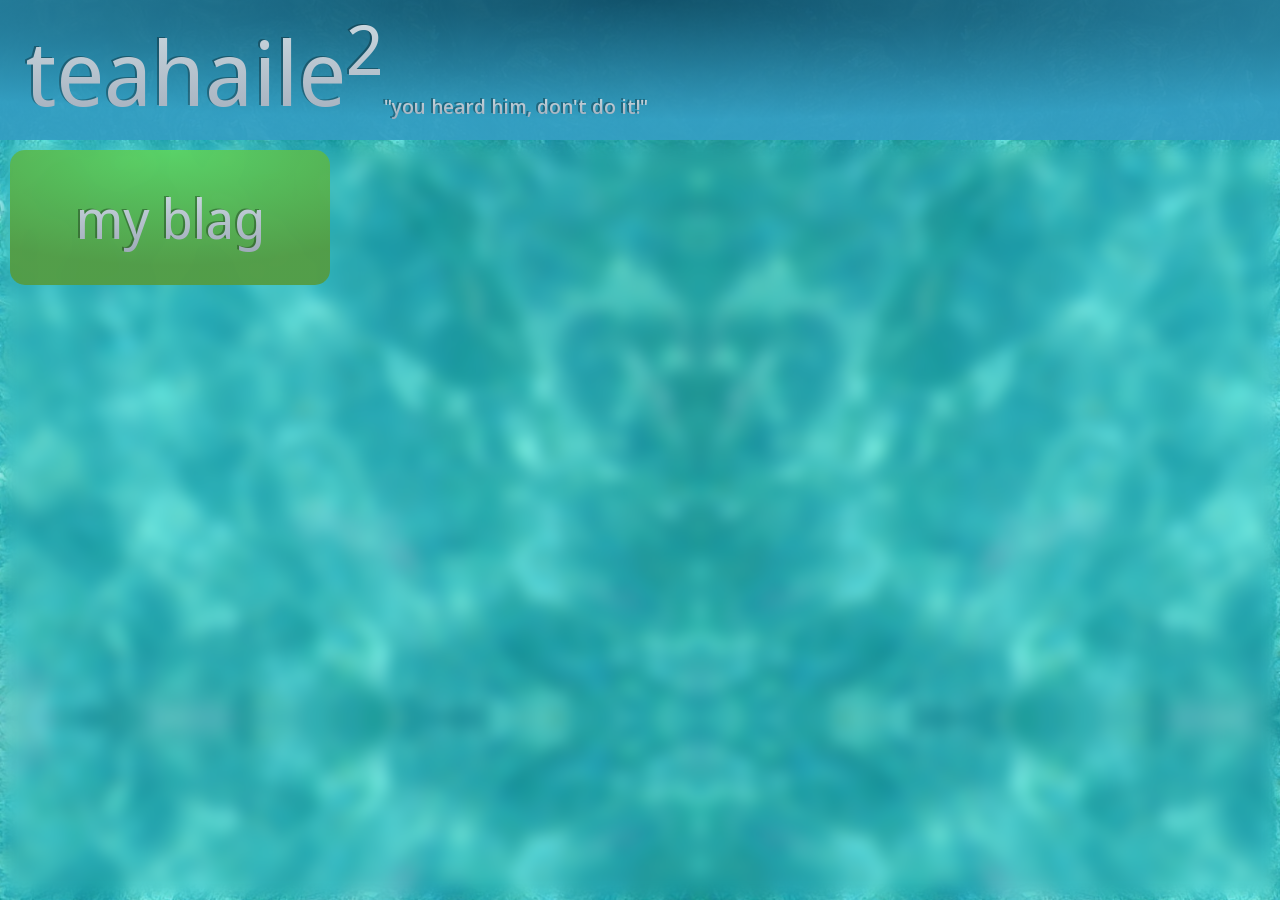
==== index.html @ 6e1219a1 "updated stringer and added some more stingers" ====
<!DOCTYPE html>
<html>
<head>
	<title>Teahaile 2</title>
	<meta name="author" content="Electron77"/>
	<meta name="description" content="fucked up time machine"/>
	<meta charset="utf-8">
	<meta name="viewport" content="width=device-width, initial-scale=1">
	<meta name="keywords" content=""/>
	<link rel="stylesheet" href="t_os.css"/>
	<link rel="stylesheet" href="https://fonts.googleapis.com/css2?family=Bitter"/>
	<script src="https://ajax.googleapis.com/ajax/libs/jquery/3.7.1/jquery.min.js"></script>
	<script src="t_os.js" type="text/javascript"></script>
</head>
<body>
	<div class="header use-custom-cursor glossy">
		<a href="" class="inset">Teahaile<sup>2</sup></a><p class="stinger inset"></p>
	</div>
	<div id="teaos" class="use-custom-cursor">
		<div class="content">
			<div id="blog" class="text"></div>
			<button class="use-custom-cursor glossy"><p class="inset">My Blag</p></button>
		</div>
	</div>
	<!-- This script is for the Sublime Text LiveReload plugin, which automatically refreshes the local webserver when I update any of the files (it should be disabled before pushing) -->
	<script>document.write('<script src="http://' + (location.host || '0.0.0.0').split(':')[0] + ':35729/livereload.js?snipver=1"></' + 'script>')</script>
</body>
</html>
---- t_os.css ----
@import url(t_os_fonts.css);
@import url(t_os_glossy.css);

:root
{
	--teaos-inset-link-color: linear-gradient(0deg, #aa78ed 0%, #9f5eb5 100%);
	--teaos-inset-text-outline: drop-shadow(-1.5px -1px 0.7px #0000004d);
	--teaos-inset-text-color-default: linear-gradient(0deg, #9da8b7 0%, #d1dfe5 100%);
	--teaos-inset-text-color-green: linear-gradient(0deg, #6ac64b 0%, #318e35 100%);
	--teaos-inset-text-color-light-blue: linear-gradient(0deg, #97cded 0%, #3c65a1 100%);
	--teaos-background: url('img/water.jpg') 700px -180px/2400px auto repeat;
	--teaos-gradient-blue: radial-gradient(100% 90% at center top, #115069f2 0%, #349ec2f2 95%);;
	--teaos-gradient-green: radial-gradient(100% 90% at center top, #5bd363f2 0%, #549c43f2 95%);;
	--teaos-gradient-green-hover: radial-gradient(100% 90% at center top, #5fdc67f2 0%, #58a745f2 95%);;
	--teaos-gradient-green-active: radial-gradient(100% 90% at center top, #49b851f2 0%, #40a247f2 95%);;
}

body
{
	display: flex;
	flex-direction: column;
	height: 100vh; margin: 0;
	background: var(--teaos-background);
}

.use-custom-cursor,
.use-custom-cursor *
{ cursor: url('img/airplane_cursor_low-res.png') 1 1, auto; }

.use-custom-cursor a,
.use-custom-cursor a *,
.use-custom-cursor button,
.use-custom-cursor button *
{ cursor: url('img/airplane_cursor_low-res_select.png') 3 22, auto; }

.inset
{
	text-transform: lowercase;
	filter: var(--teaos-inset-text-outline);
	background: var(--teaos-inset-text-color-default);
	background-clip: text;
	-webkit-text-fill-color: transparent;
}

a.inset
{
	text-transform: lowercase;
	background: var(--teaos-inset-link-color);
	filter: var(--teaos-inset-text-outline);
	background-clip: text;
	-webkit-text-fill-color: transparent;

	&:hover
	{
		text-transform: lowercase;
		background: var(--teaos-inset-link-color);
		filter: var(--teaos-inset-text-outline) brightness(110%);
		background-clip: text;
		-webkit-text-fill-color: transparent;
	}

	&:active
	{
		text-transform: lowercase;
		background: var(--teaos-inset-link-color);
		filter: var(--teaos-inset-text-outline);
		background-clip: text;
		-webkit-text-fill-color: transparent;
	}
}


.header
{
	display: inline-flex;
	padding-left: 2vw;
	background: var(--teaos-gradient-blue);
	height: 140px;

	& a, & a:hover, & a:active
	{
		background: var(--teaos-inset-text-color-default);
		background-clip: text;
		text-decoration: none;
		font-family: 'Noto Sans Display';
		font-size: 90px;
		& sup
		{
			font-size: 70px;
		}
	}
	& .stinger
	{
		font-family: 'Noto Sans Display';
		font-weight: 500;
		font-size: 20px;
		align-self: end;
	}
}

#teaos
{
	display: flex;
	flex: 1;
	flex-wrap: wrap;
	backdrop-filter: blur(8px);
	& .content
	{
		margin: 10px;
	}

	& button
	{
		display: flex;
		justify-content: center;
		width: 25vw;
		max-width: 320px;
		height: 15vh;
		background: var(--teaos-gradient-green);
		border: none;
		border-radius: 15px;
		font-family: 'Noto Sans Display';

		&:hover
		{ filter: brightness(110%); }

		&:active
		{ filter: brightness(90%); }

		p
		{
			font-size: 6vmin;
			align-self: center;
		}
	}
}
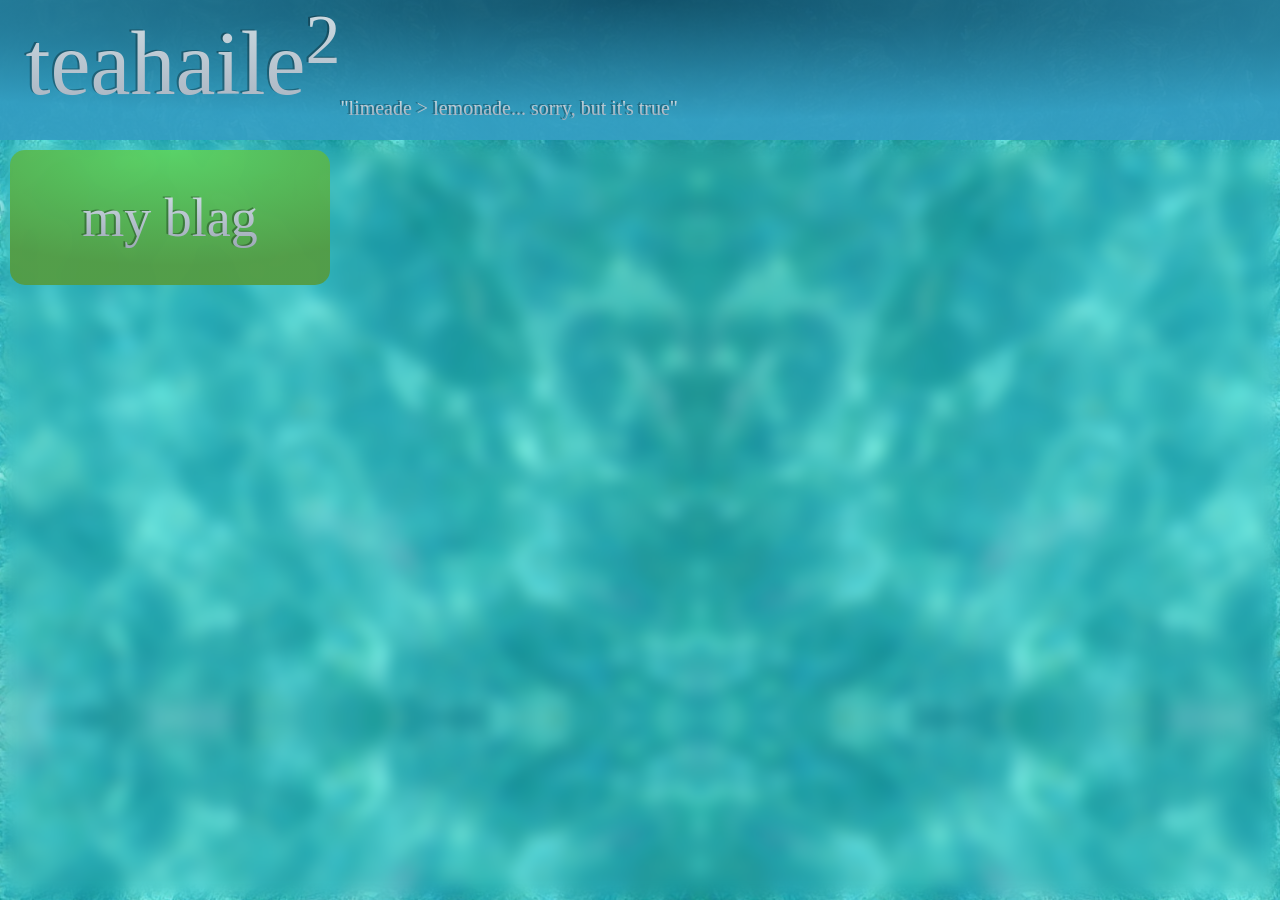
==== commit 1e28ab87: "matched directory structure to trunk" ====
--- a/index.html
+++ b/index.html
@@ -7,10 +7,10 @@
 	<meta charset="utf-8">
 	<meta name="viewport" content="width=device-width, initial-scale=1">
 	<meta name="keywords" content=""/>
-	<link rel="stylesheet" href="t_os.css"/>
+	<link rel="stylesheet" href="css/t_os.css"/>
 	<link rel="stylesheet" href="https://fonts.googleapis.com/css2?family=Bitter"/>
 	<script src="https://ajax.googleapis.com/ajax/libs/jquery/3.7.1/jquery.min.js"></script>
-	<script src="t_os.js" type="text/javascript"></script>
+	<script src="js/t_os.js" type="text/javascript"></script>
 </head>
 <body>
 	<div class="header use-custom-cursor glossy">
--- a/css/t_os.css
+++ b/css/t_os.css
@@ -0,0 +1,136 @@
+@import url(t_os_fonts.css);
+@import url(t_os_glossy.css);
+
+:root
+{
+	--teaos-inset-link-color: linear-gradient(0deg, #aa78ed 0%, #9f5eb5 100%);
+	--teaos-inset-text-outline: drop-shadow(-1.5px -1px 0.7px #0000004d);
+	--teaos-inset-text-color-default: linear-gradient(0deg, #9da8b7 0%, #d1dfe5 100%);
+	--teaos-inset-text-color-green: linear-gradient(0deg, #6ac64b 0%, #318e35 100%);
+	--teaos-inset-text-color-light-blue: linear-gradient(0deg, #97cded 0%, #3c65a1 100%);
+	--teaos-background: url('/img/water.jpg') 700px -180px/2400px auto repeat;
+	--teaos-gradient-blue: radial-gradient(100% 90% at center top, #115069f2 0%, #349ec2f2 95%);;
+	--teaos-gradient-green: radial-gradient(100% 90% at center top, #5bd363f2 0%, #549c43f2 95%);;
+	--teaos-gradient-green-hover: radial-gradient(100% 90% at center top, #5fdc67f2 0%, #58a745f2 95%);;
+	--teaos-gradient-green-active: radial-gradient(100% 90% at center top, #49b851f2 0%, #40a247f2 95%);;
+}
+
+body
+{
+	display: flex;
+	flex-direction: column;
+	height: 100vh; margin: 0;
+	background: var(--teaos-background);
+}
+
+.use-custom-cursor,
+.use-custom-cursor *
+{ cursor: url('/img/airplane_cursor_low-res.png') 1 1, auto; }
+
+.use-custom-cursor a,
+.use-custom-cursor a *,
+.use-custom-cursor button,
+.use-custom-cursor button *
+{ cursor: url('/img/airplane_cursor_low-res_select.png') 3 22, auto; }
+
+.inset
+{
+	text-transform: lowercase;
+	filter: var(--teaos-inset-text-outline);
+	background: var(--teaos-inset-text-color-default);
+	background-clip: text;
+	-webkit-text-fill-color: transparent;
+}
+
+a.inset
+{
+	text-transform: lowercase;
+	background: var(--teaos-inset-link-color);
+	filter: var(--teaos-inset-text-outline);
+	background-clip: text;
+	-webkit-text-fill-color: transparent;
+
+	&:hover
+	{
+		text-transform: lowercase;
+		background: var(--teaos-inset-link-color);
+		filter: var(--teaos-inset-text-outline) brightness(110%);
+		background-clip: text;
+		-webkit-text-fill-color: transparent;
+	}
+
+	&:active
+	{
+		text-transform: lowercase;
+		background: var(--teaos-inset-link-color);
+		filter: var(--teaos-inset-text-outline);
+		background-clip: text;
+		-webkit-text-fill-color: transparent;
+	}
+}
+
+
+.header
+{
+	display: inline-flex;
+	padding-left: 2vw;
+	background: var(--teaos-gradient-blue);
+	height: 140px;
+
+	& a, & a:hover, & a:active
+	{
+		background: var(--teaos-inset-text-color-default);
+		background-clip: text;
+		text-decoration: none;
+		font-family: 'Noto Sans Display';
+		font-size: 90px;
+		& sup
+		{
+			font-size: 70px;
+		}
+	}
+	& .stinger
+	{
+		font-family: 'Noto Sans Display';
+		font-weight: 500;
+		font-size: 20px;
+		align-self: end;
+	}
+}
+
+#teaos
+{
+	display: flex;
+	flex: 1;
+	flex-wrap: wrap;
+	backdrop-filter: blur(8px);
+	& .content
+	{
+		margin: 10px;
+	}
+
+	& button
+	{
+		display: flex;
+		justify-content: center;
+		width: 25vw;
+		max-width: 320px;
+		height: 15vh;
+		background: var(--teaos-gradient-green);
+		border: none;
+		border-radius: 15px;
+		font-family: 'Noto Sans Display';
+
+		&:hover
+		{ filter: brightness(110%); }
+
+		&:active
+		{ filter: brightness(90%); }
+
+		p
+		{
+			font-size: 6vmin;
+			align-self: center;
+		}
+	}
+}
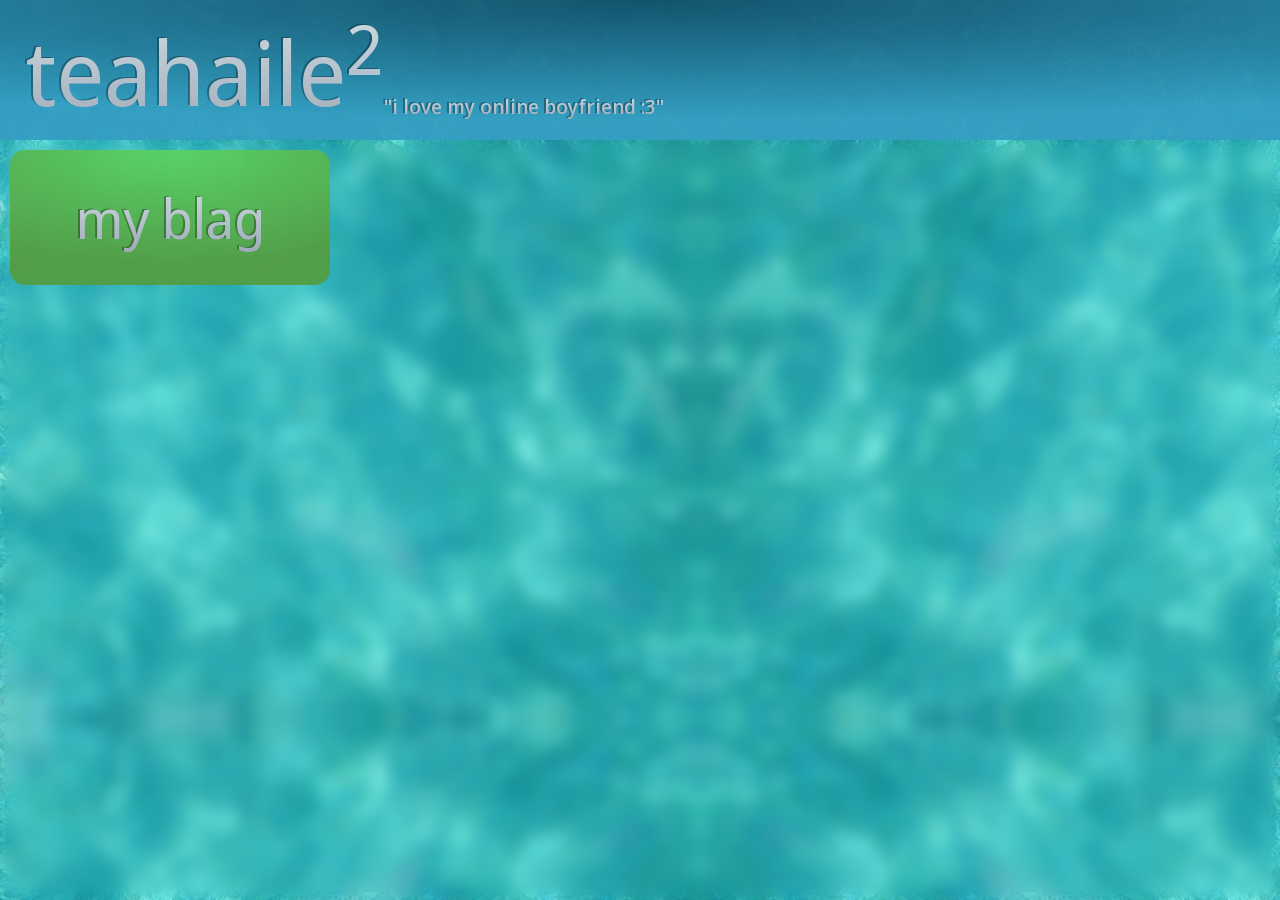
==== commit 231f9135: "fixed fonts and added back functionality to the blag button" ====
--- a/index.html
+++ b/index.html
@@ -19,7 +19,7 @@
 	<div id="teaos" class="use-custom-cursor">
 		<div class="content">
 			<div id="blog" class="text"></div>
-			<button class="use-custom-cursor glossy"><p class="inset">My Blag</p></button>
+			<button name="blog" class="use-custom-cursor glossy"><p class="inset">My Blag</p></button>
 		</div>
 	</div>
 	<!-- This script is for the Sublime Text LiveReload plugin, which automatically refreshes the local webserver when I update any of the files (it should be disabled before pushing) -->
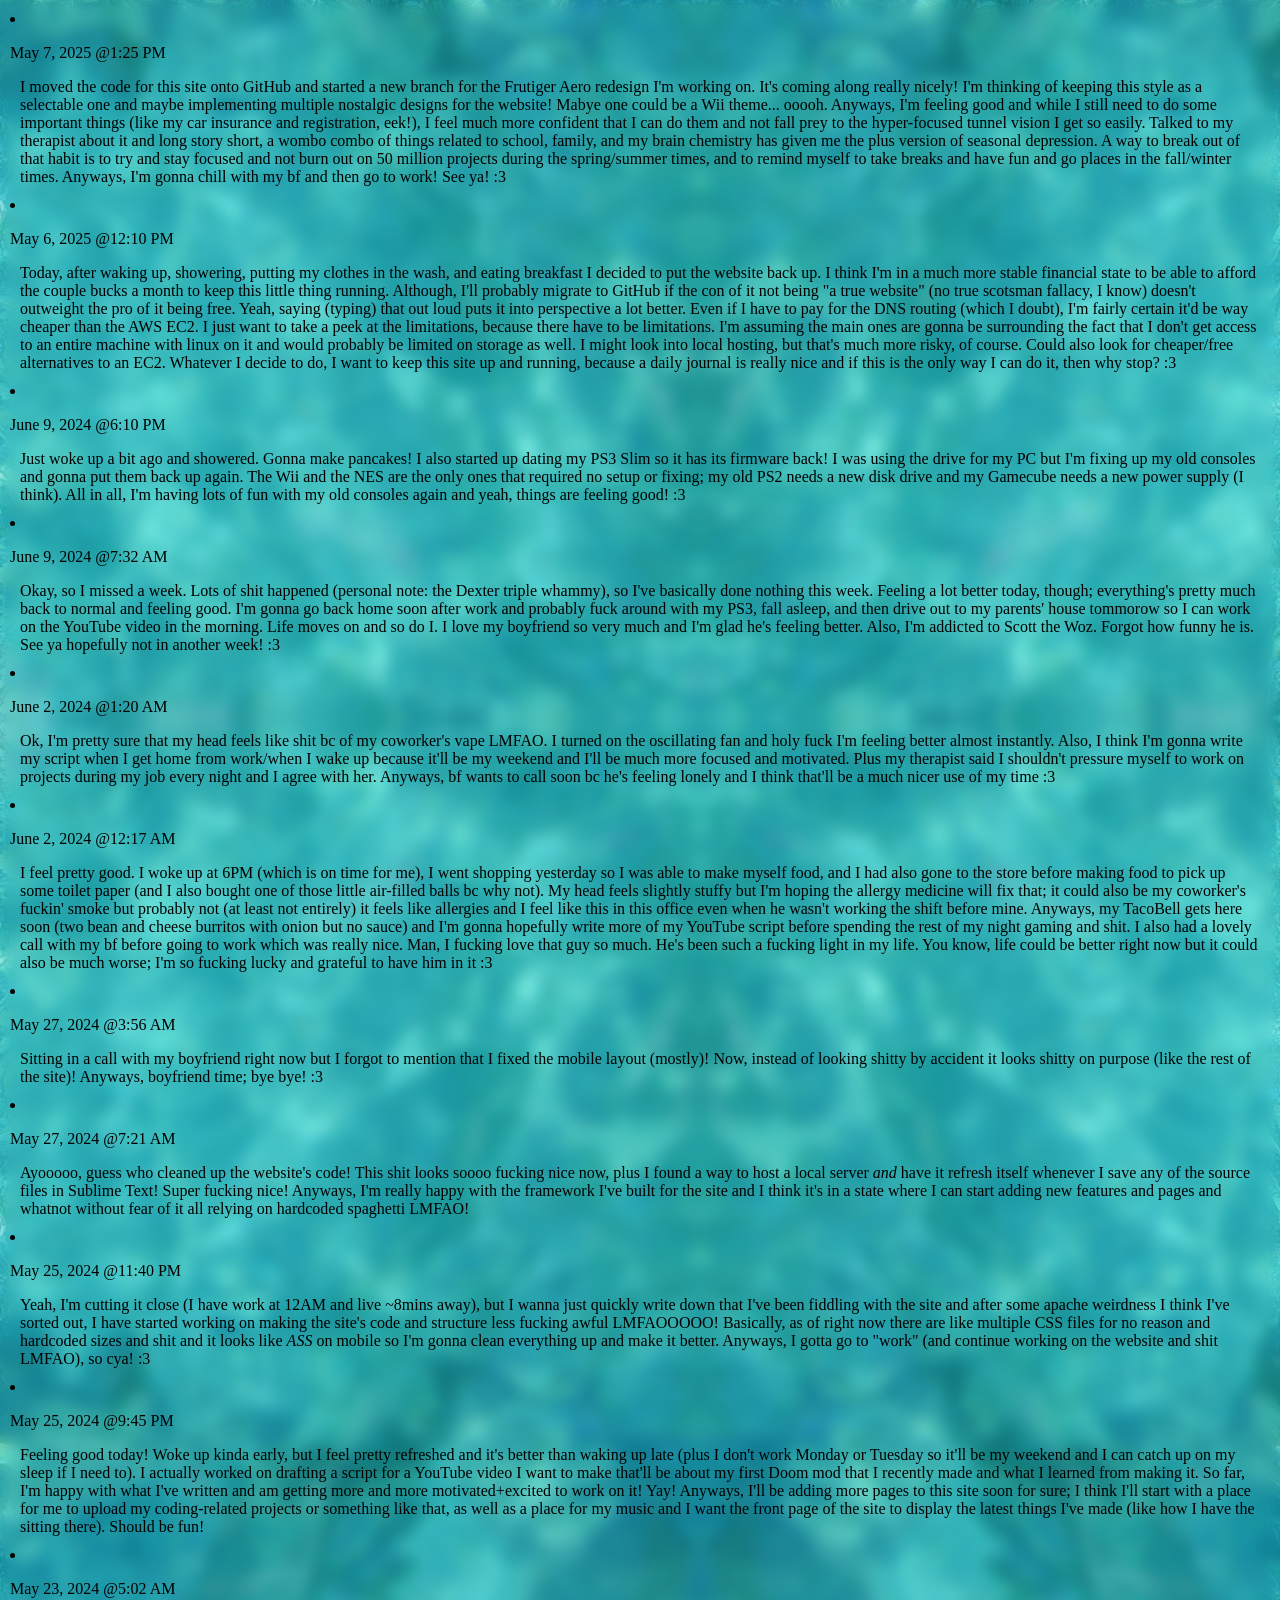
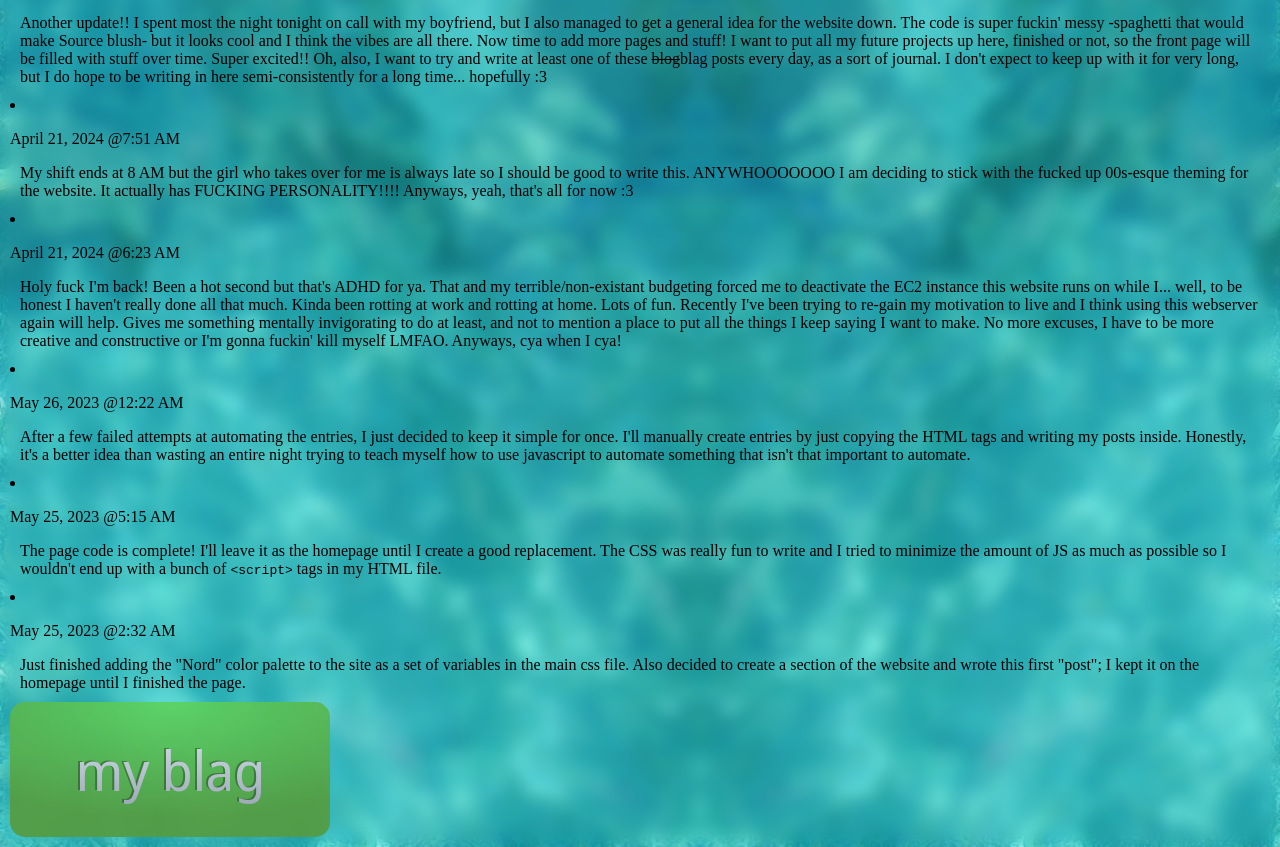
==== commit d19440d2: "added blag files and started work on blag preview" ====
--- a/index.html
+++ b/index.html
@@ -18,7 +18,7 @@
 	</div>
 	<div id="teaos" class="use-custom-cursor">
 		<div class="content">
-			<div id="blog" class="text"></div>
+			<div id="blog-embed"></div>
 			<button name="blog" class="use-custom-cursor glossy"><p class="inset">My Blag</p></button>
 		</div>
 	</div>
--- a/css/t_os.css
+++ b/css/t_os.css
@@ -107,30 +107,33 @@
 	& .content
 	{
 		margin: 10px;
-	}
+		& button
+		{
+			display: flex;
+			justify-content: center;
+			width: 25vw;
+			max-width: 320px;
+			height: 15vh;
+			background: var(--teaos-gradient-green);
+			border: none;
+			border-radius: 15px;
+			font-family: 'Noto Sans Display';
 
-	& button
-	{
-		display: flex;
-		justify-content: center;
-		width: 25vw;
-		max-width: 320px;
-		height: 15vh;
-		background: var(--teaos-gradient-green);
-		border: none;
-		border-radius: 15px;
-		font-family: 'Noto Sans Display';
+			&:hover
+			{ filter: brightness(110%); }
 
-		&:hover
-		{ filter: brightness(110%); }
+			&:active
+			{ filter: brightness(90%); }
 
-		&:active
-		{ filter: brightness(90%); }
-
-		p
+			p
+			{
+				font-size: 6vmin;
+				align-self: center;
+			}
+		}
+		#blog-embed
 		{
-			font-size: 6vmin;
-			align-self: center;
+			
 		}
 	}
 }
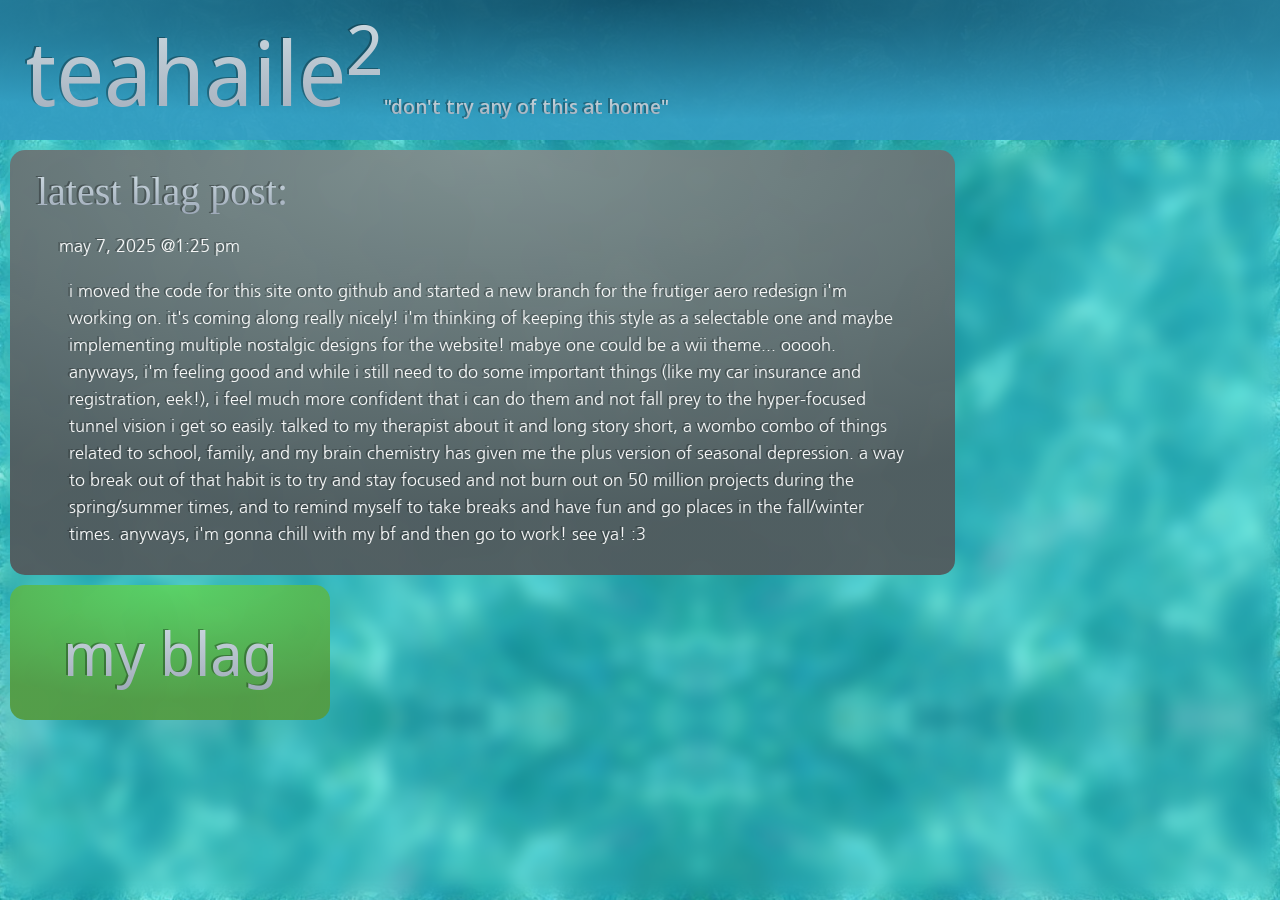
==== commit f2870307: "very happy with how the site looks!" ====
--- a/index.html
+++ b/index.html
@@ -18,8 +18,11 @@
 	</div>
 	<div id="teaos" class="use-custom-cursor">
 		<div class="content">
-			<div id="blog-embed"></div>
-			<button name="blog" class="use-custom-cursor glossy"><p class="inset">My Blag</p></button>
+			<div id="blag-preview" class="glossy">
+				<p class="title inset">Latest Blag Post:</p>
+				<ul id="blag-embed" class="inset"></ul>
+			</div>
+			<button name="blag" class="glossy"><p class="inset">My Blag</p></button>
 		</div>
 	</div>
 	<!-- This script is for the Sublime Text LiveReload plugin, which automatically refreshes the local webserver when I update any of the files (it should be disabled before pushing) -->
--- a/css/t_os.css
+++ b/css/t_os.css
@@ -9,10 +9,10 @@
 	--teaos-inset-text-color-green: linear-gradient(0deg, #6ac64b 0%, #318e35 100%);
 	--teaos-inset-text-color-light-blue: linear-gradient(0deg, #97cded 0%, #3c65a1 100%);
 	--teaos-background: url('/img/water.jpg') 700px -180px/2400px auto repeat;
+	--teaos-gradient-gray: radial-gradient(100% 90% at center top, #838f8ff2 0%, #525a5df2 95%);;
 	--teaos-gradient-blue: radial-gradient(100% 90% at center top, #115069f2 0%, #349ec2f2 95%);;
 	--teaos-gradient-green: radial-gradient(100% 90% at center top, #5bd363f2 0%, #549c43f2 95%);;
-	--teaos-gradient-green-hover: radial-gradient(100% 90% at center top, #5fdc67f2 0%, #58a745f2 95%);;
-	--teaos-gradient-green-active: radial-gradient(100% 90% at center top, #49b851f2 0%, #40a247f2 95%);;
+	--teaos-gradient-dark-green: radial-gradient(100% 90% at center top, #4ab251f2 0%, #2f7538f2 95%);;
 }
 
 body
@@ -107,17 +107,19 @@
 	& .content
 	{
 		margin: 10px;
+
 		& button
 		{
 			display: flex;
 			justify-content: center;
-			width: 25vw;
-			max-width: 320px;
+			width: 320px;
 			height: 15vh;
+			min-height: 100px;
 			background: var(--teaos-gradient-green);
 			border: none;
 			border-radius: 15px;
 			font-family: 'Noto Sans Display';
+			margin-top: 10px;
 
 			&:hover
 			{ filter: brightness(110%); }
@@ -127,13 +129,36 @@
 
 			p
 			{
-				font-size: 6vmin;
+				font-size: 60px;
 				align-self: center;
 			}
 		}
-		#blog-embed
+
+
+		& #blag-preview
 		{
-			
+			background: var(--teaos-gradient-gray);
+			height: fit-content;
+			border-radius: 15px;
+			padding: 2vmin 4vmin 1vmin 1vmin;
+			max-width: 900px;
+
+			& .title
+			{
+				font-size: 40px;
+				margin: 0;
+				padding-left: 2vmin;
+			}
+
+			& #blag-embed
+			{
+				font-family: Frutiger;
+				font-size: 18px;
+				line-height: 27px;
+				background: #fffffff0;
+				background-clip: text;
+				list-style: none;
+			}
 		}
 	}
 }
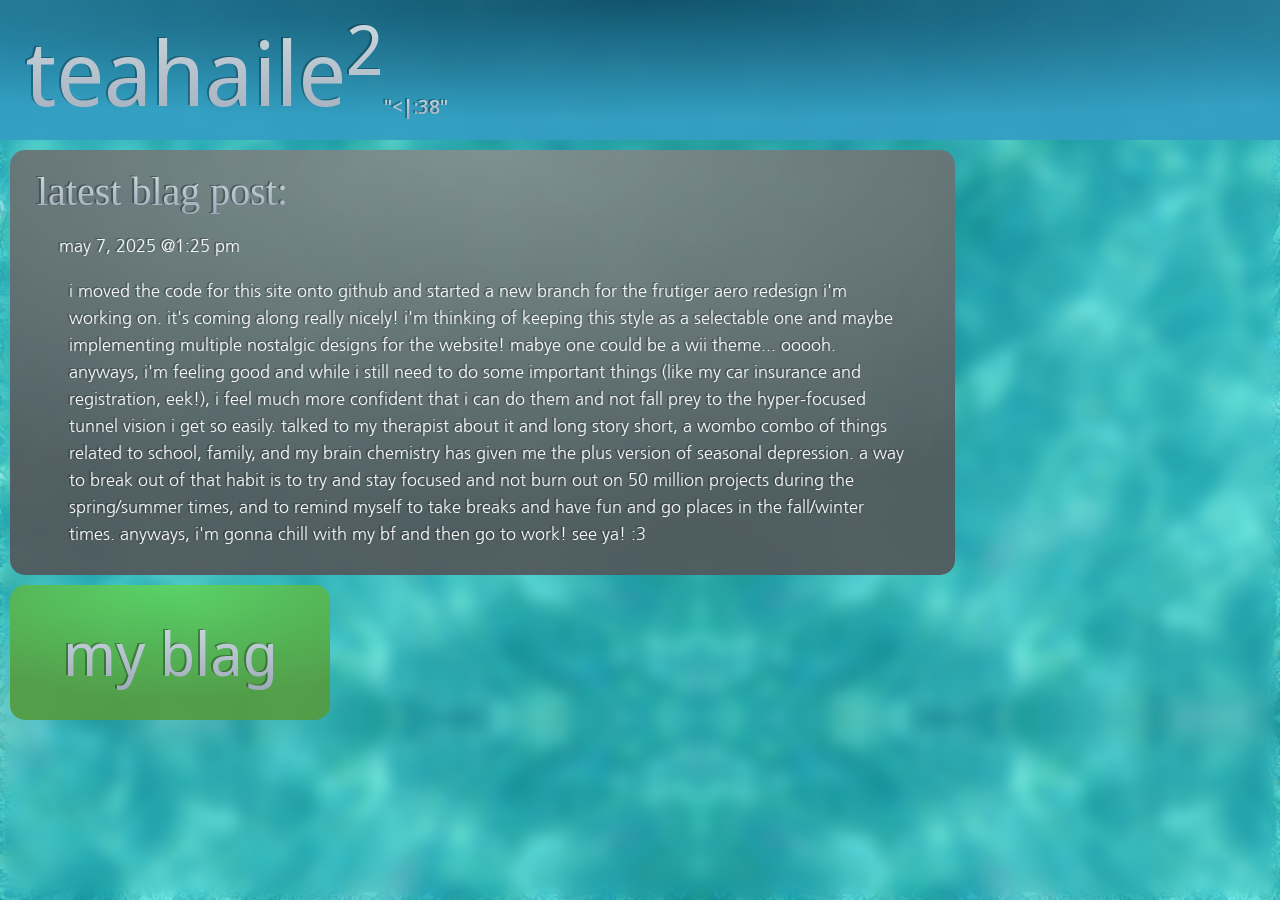
==== commit 2f5cf116: "finished the blag page!" ====
--- a/index.html
+++ b/index.html
@@ -7,24 +7,26 @@
 	<meta charset="utf-8">
 	<meta name="viewport" content="width=device-width, initial-scale=1">
 	<meta name="keywords" content=""/>
-	<link rel="stylesheet" href="css/t_os.css"/>
+	<link rel="stylesheet" href="/css/t_os.css"/>
 	<link rel="stylesheet" href="https://fonts.googleapis.com/css2?family=Bitter"/>
 	<script src="https://ajax.googleapis.com/ajax/libs/jquery/3.7.1/jquery.min.js"></script>
 	<script src="js/t_os.js" type="text/javascript"></script>
 </head>
 <body>
-	<div class="header use-custom-cursor glossy">
-		<a href="" class="inset">Teahaile<sup>2</sup></a><p class="stinger inset"></p>
-	</div>
-	<div id="teaos" class="use-custom-cursor">
-		<div class="content">
-			<div id="blag-preview" class="glossy">
-				<p class="title inset">Latest Blag Post:</p>
-				<ul id="blag-embed" class="inset"></ul>
+	<span id="everything">
+		<div id="header" class="use-custom-cursor glossy">
+			<a href="" class="inset">Teahaile<sup>2</sup></a><p class="stinger inset"></p>
+		</div>
+		<div id="teaos" class="use-custom-cursor">
+			<div class="content">
+				<div id="blag-preview" class="glossy">
+					<p class="title inset">Latest Blag Post:</p>
+					<ul id="blag" class="preview inset"></ul>
+				</div>
+				<button name="blag-button" class="glossy"><p class="inset">My Blag</p></button>
 			</div>
-			<button name="blag" class="glossy"><p class="inset">My Blag</p></button>
 		</div>
-	</div>
+	</span>
 	<!-- This script is for the Sublime Text LiveReload plugin, which automatically refreshes the local webserver when I update any of the files (it should be disabled before pushing) -->
 	<script>document.write('<script src="http://' + (location.host || '0.0.0.0').split(':')[0] + ':35729/livereload.js?snipver=1"></' + 'script>')</script>
 </body>
--- a/css/t_os.css
+++ b/css/t_os.css
@@ -9,18 +9,10 @@
 	--teaos-inset-text-color-green: linear-gradient(0deg, #6ac64b 0%, #318e35 100%);
 	--teaos-inset-text-color-light-blue: linear-gradient(0deg, #97cded 0%, #3c65a1 100%);
 	--teaos-background: url('/img/water.jpg') 700px -180px/2400px auto repeat;
-	--teaos-gradient-gray: radial-gradient(100% 90% at center top, #838f8ff2 0%, #525a5df2 95%);;
-	--teaos-gradient-blue: radial-gradient(100% 90% at center top, #115069f2 0%, #349ec2f2 95%);;
-	--teaos-gradient-green: radial-gradient(100% 90% at center top, #5bd363f2 0%, #549c43f2 95%);;
-	--teaos-gradient-dark-green: radial-gradient(100% 90% at center top, #4ab251f2 0%, #2f7538f2 95%);;
-}
-
-body
-{
-	display: flex;
-	flex-direction: column;
-	height: 100vh; margin: 0;
-	background: var(--teaos-background);
+	--teaos-gradient-gray: radial-gradient(100% 90% at center top, #838f8ff2 0%, #525a5df2 95%);
+	--teaos-gradient-blue: radial-gradient(100% 90% at center top, #115069f2 0%, #349ec2f2 95%);
+	--teaos-gradient-green: radial-gradient(100% 90% at center top, #5bd363f2 0%, #549c43f2 95%);
+	--teaos-gradient-purple: radial-gradient(100% 90% at center top, #986ddef2 0%, #633372f2 95%);
 }
 
 .use-custom-cursor,
@@ -69,10 +61,23 @@
 	}
 }
 
+body
+{
+	margin: 0;
+	background: var(--teaos-background);
+}
 
-.header
+#everything
 {
-	display: inline-flex;
+	display: flex;
+	flex-flow: column;
+	height: 100vh;
+	backdrop-filter: blur(8px);
+}
+
+#header
+{
+	display: flex;
 	padding-left: 2vw;
 	background: var(--teaos-gradient-blue);
 	height: 140px;
@@ -89,6 +94,7 @@
 			font-size: 70px;
 		}
 	}
+
 	& .stinger
 	{
 		font-family: 'Noto Sans Display';
@@ -100,13 +106,14 @@
 
 #teaos
 {
-	display: flex;
 	flex: 1;
-	flex-wrap: wrap;
-	backdrop-filter: blur(8px);
+	overflow: auto;
+	z-index: 2;
+
 	& .content
 	{
 		margin: 10px;
+		flex-grow: 1;
 
 		& button
 		{
@@ -150,7 +157,7 @@
 				padding-left: 2vmin;
 			}
 
-			& #blag-embed
+			& #blag.preview
 			{
 				font-family: Frutiger;
 				font-size: 18px;
@@ -158,7 +165,10 @@
 				background: #fffffff0;
 				background-clip: text;
 				list-style: none;
+
+				& .separator
+				{ display: none; }
 			}
 		}
 	}
-}+}
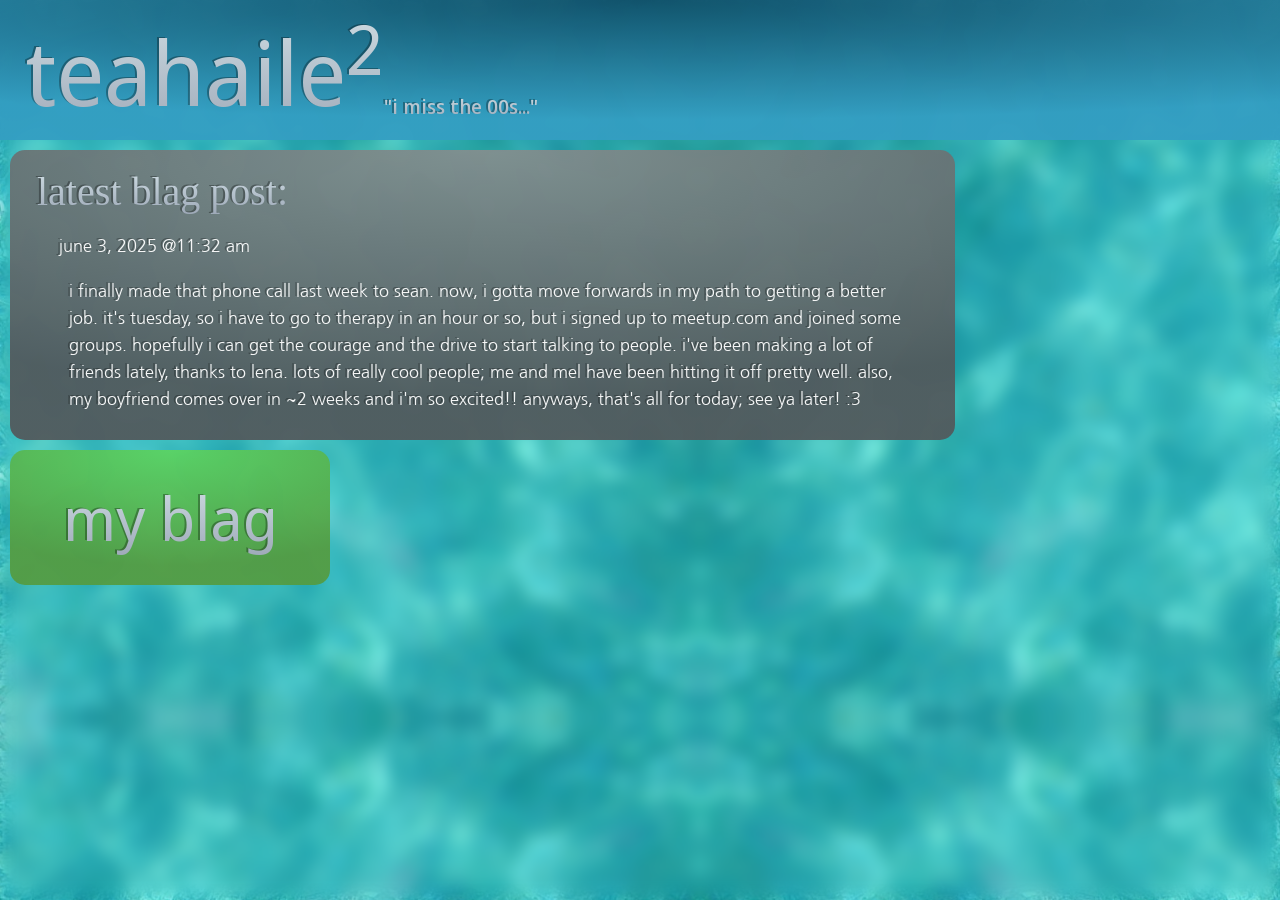
==== commit 43619985: "style(formatting, whitespace, & line-endings)" ====
--- a/index.html
+++ b/index.html
@@ -1,33 +1,33 @@
-<!DOCTYPE html>
-<html>
-<head>
-	<title>Teahaile 2</title>
-	<meta name="author" content="Electron77"/>
-	<meta name="description" content="fucked up time machine"/>
-	<meta charset="utf-8">
-	<meta name="viewport" content="width=device-width, initial-scale=1">
-	<meta name="keywords" content=""/>
-	<link rel="stylesheet" href="/css/t_os.css"/>
-	<link rel="stylesheet" href="https://fonts.googleapis.com/css2?family=Bitter"/>
-	<script src="https://ajax.googleapis.com/ajax/libs/jquery/3.7.1/jquery.min.js"></script>
-	<script src="js/t_os.js" type="text/javascript"></script>
-</head>
-<body>
-	<span id="everything">
-		<div id="header" class="use-custom-cursor glossy">
-			<a href="" class="inset">Teahaile<sup>2</sup></a><p class="stinger inset"></p>
-		</div>
-		<div id="teaos" class="use-custom-cursor">
-			<div class="content">
-				<div id="blag-preview" class="glossy">
-					<p class="title inset">Latest Blag Post:</p>
-					<ul id="blag" class="preview inset"></ul>
-				</div>
-				<button name="blag-button" class="glossy"><p class="inset">My Blag</p></button>
-			</div>
-		</div>
-	</span>
-	<!-- This script is for the Sublime Text LiveReload plugin, which automatically refreshes the local webserver when I update any of the files (it should be disabled before pushing) -->
-	<script>document.write('<script src="http://' + (location.host || '0.0.0.0').split(':')[0] + ':35729/livereload.js?snipver=1"></' + 'script>')</script>
-</body>
-</html>+<!DOCTYPE html>
+<html>
+<head>
+	<title>Teahaile 2</title>
+	<meta name="author" content="Electron77"/>
+	<meta name="description" content="fucked up time machine"/>
+	<meta charset="utf-8">
+	<meta name="viewport" content="width=device-width, initial-scale=1">
+	<meta name="keywords" content=""/>
+	<link rel="stylesheet" href="/css/t_os.css"/>
+	<link rel="stylesheet" href="https://fonts.googleapis.com/css2?family=Bitter"/>
+	<script src="https://ajax.googleapis.com/ajax/libs/jquery/3.7.1/jquery.min.js"></script>
+	<script src="js/t_os.js" type="text/javascript"></script>
+</head>
+<body>
+	<span id="everything">
+		<div id="header" class="use-custom-cursor glossy">
+			<a href="" class="inset">Teahaile<sup>2</sup></a><p class="stinger inset"></p>
+		</div>
+		<div id="teaos" class="use-custom-cursor">
+			<div class="content">
+				<div id="blag-preview" class="glossy">
+					<p class="title inset">Latest Blag Post:</p>
+					<ul id="blag" class="preview inset"></ul>
+				</div>
+				<button name="blag-button" class="glossy"><p class="inset">My Blag</p></button>
+			</div>
+		</div>
+	</span>
+	<!-- This script is for the Sublime Text LiveReload plugin, which automatically refreshes the local webserver when I update any of the files (it should be disabled before pushing) -->
+	<script>document.write('<script src="http://' + (location.host || '0.0.0.0').split(':')[0] + ':35729/livereload.js?snipver=1"></' + 'script>')</script>
+</body>
+</html>
--- a/css/t_os.css
+++ b/css/t_os.css
@@ -1,174 +1,174 @@
-@import url(t_os_fonts.css);
-@import url(t_os_glossy.css);
-
-:root
-{
-	--teaos-inset-link-color: linear-gradient(0deg, #aa78ed 0%, #9f5eb5 100%);
-	--teaos-inset-text-outline: drop-shadow(-1.5px -1px 0.7px #0000004d);
-	--teaos-inset-text-color-default: linear-gradient(0deg, #9da8b7 0%, #d1dfe5 100%);
-	--teaos-inset-text-color-green: linear-gradient(0deg, #6ac64b 0%, #318e35 100%);
-	--teaos-inset-text-color-light-blue: linear-gradient(0deg, #97cded 0%, #3c65a1 100%);
-	--teaos-background: url('/img/water.jpg') 700px -180px/2400px auto repeat;
-	--teaos-gradient-gray: radial-gradient(100% 90% at center top, #838f8ff2 0%, #525a5df2 95%);
-	--teaos-gradient-blue: radial-gradient(100% 90% at center top, #115069f2 0%, #349ec2f2 95%);
-	--teaos-gradient-green: radial-gradient(100% 90% at center top, #5bd363f2 0%, #549c43f2 95%);
-	--teaos-gradient-purple: radial-gradient(100% 90% at center top, #986ddef2 0%, #633372f2 95%);
-}
-
-.use-custom-cursor,
-.use-custom-cursor *
-{ cursor: url('/img/airplane_cursor_low-res.png') 1 1, auto; }
-
-.use-custom-cursor a,
-.use-custom-cursor a *,
-.use-custom-cursor button,
-.use-custom-cursor button *
-{ cursor: url('/img/airplane_cursor_low-res_select.png') 3 22, auto; }
-
-.inset
-{
-	text-transform: lowercase;
-	filter: var(--teaos-inset-text-outline);
-	background: var(--teaos-inset-text-color-default);
-	background-clip: text;
-	-webkit-text-fill-color: transparent;
-}
-
-a.inset
-{
-	text-transform: lowercase;
-	background: var(--teaos-inset-link-color);
-	filter: var(--teaos-inset-text-outline);
-	background-clip: text;
-	-webkit-text-fill-color: transparent;
-
-	&:hover
-	{
-		text-transform: lowercase;
-		background: var(--teaos-inset-link-color);
-		filter: var(--teaos-inset-text-outline) brightness(110%);
-		background-clip: text;
-		-webkit-text-fill-color: transparent;
-	}
-
-	&:active
-	{
-		text-transform: lowercase;
-		background: var(--teaos-inset-link-color);
-		filter: var(--teaos-inset-text-outline);
-		background-clip: text;
-		-webkit-text-fill-color: transparent;
-	}
-}
-
-body
-{
-	margin: 0;
-	background: var(--teaos-background);
-}
-
-#everything
-{
-	display: flex;
-	flex-flow: column;
-	height: 100vh;
-	backdrop-filter: blur(8px);
-}
-
-#header
-{
-	display: flex;
-	padding-left: 2vw;
-	background: var(--teaos-gradient-blue);
-	height: 140px;
-
-	& a, & a:hover, & a:active
-	{
-		background: var(--teaos-inset-text-color-default);
-		background-clip: text;
-		text-decoration: none;
-		font-family: 'Noto Sans Display';
-		font-size: 90px;
-		& sup
-		{
-			font-size: 70px;
-		}
-	}
-
-	& .stinger
-	{
-		font-family: 'Noto Sans Display';
-		font-weight: 500;
-		font-size: 20px;
-		align-self: end;
-	}
-}
-
-#teaos
-{
-	flex: 1;
-	overflow: auto;
-	z-index: 2;
-
-	& .content
-	{
-		margin: 10px;
-		flex-grow: 1;
-
-		& button
-		{
-			display: flex;
-			justify-content: center;
-			width: 320px;
-			height: 15vh;
-			min-height: 100px;
-			background: var(--teaos-gradient-green);
-			border: none;
-			border-radius: 15px;
-			font-family: 'Noto Sans Display';
-			margin-top: 10px;
-
-			&:hover
-			{ filter: brightness(110%); }
-
-			&:active
-			{ filter: brightness(90%); }
-
-			p
-			{
-				font-size: 60px;
-				align-self: center;
-			}
-		}
-
-
-		& #blag-preview
-		{
-			background: var(--teaos-gradient-gray);
-			height: fit-content;
-			border-radius: 15px;
-			padding: 2vmin 4vmin 1vmin 1vmin;
-			max-width: 900px;
-
-			& .title
-			{
-				font-size: 40px;
-				margin: 0;
-				padding-left: 2vmin;
-			}
-
-			& #blag.preview
-			{
-				font-family: Frutiger;
-				font-size: 18px;
-				line-height: 27px;
-				background: #fffffff0;
-				background-clip: text;
-				list-style: none;
-
-				& .separator
-				{ display: none; }
-			}
-		}
-	}
-}
+@import url(t_os_fonts.css);
+@import url(t_os_glossy.css);
+
+:root
+{
+	--teaos-inset-link-color: linear-gradient(0deg, #aa78ed 0%, #9f5eb5 100%);
+	--teaos-inset-text-outline: drop-shadow(-1.5px -1px 0.7px #0000004d);
+	--teaos-inset-text-color-default: linear-gradient(0deg, #9da8b7 0%, #d1dfe5 100%);
+	--teaos-inset-text-color-green: linear-gradient(0deg, #6ac64b 0%, #318e35 100%);
+	--teaos-inset-text-color-light-blue: linear-gradient(0deg, #97cded 0%, #3c65a1 100%);
+	--teaos-background: url('/img/water.jpg') 700px -180px/2400px auto repeat;
+	--teaos-gradient-gray: radial-gradient(100% 90% at center top, #838f8ff2 0%, #525a5df2 95%);
+	--teaos-gradient-blue: radial-gradient(100% 90% at center top, #115069f2 0%, #349ec2f2 95%);
+	--teaos-gradient-green: radial-gradient(100% 90% at center top, #5bd363f2 0%, #549c43f2 95%);
+	--teaos-gradient-purple: radial-gradient(100% 90% at center top, #986ddef2 0%, #633372f2 95%);
+}
+
+.use-custom-cursor,
+.use-custom-cursor *
+{ cursor: url('/img/airplane_cursor_low-res.png') 1 1, auto; }
+
+.use-custom-cursor a,
+.use-custom-cursor a *,
+.use-custom-cursor button,
+.use-custom-cursor button *
+{ cursor: url('/img/airplane_cursor_low-res_select.png') 3 22, auto; }
+
+.inset
+{
+	text-transform: lowercase;
+	filter: var(--teaos-inset-text-outline);
+	background: var(--teaos-inset-text-color-default);
+	background-clip: text;
+	-webkit-text-fill-color: transparent;
+}
+
+a.inset
+{
+	text-transform: lowercase;
+	background: var(--teaos-inset-link-color);
+	filter: var(--teaos-inset-text-outline);
+	background-clip: text;
+	-webkit-text-fill-color: transparent;
+
+	&:hover
+	{
+		text-transform: lowercase;
+		background: var(--teaos-inset-link-color);
+		filter: var(--teaos-inset-text-outline) brightness(110%);
+		background-clip: text;
+		-webkit-text-fill-color: transparent;
+	}
+
+	&:active
+	{
+		text-transform: lowercase;
+		background: var(--teaos-inset-link-color);
+		filter: var(--teaos-inset-text-outline);
+		background-clip: text;
+		-webkit-text-fill-color: transparent;
+	}
+}
+
+body
+{
+	margin: 0;
+	background: var(--teaos-background);
+}
+
+#everything
+{
+	display: flex;
+	flex-flow: column;
+	height: 100vh;
+	backdrop-filter: blur(8px);
+}
+
+#header
+{
+	display: flex;
+	padding-left: 2vw;
+	background: var(--teaos-gradient-blue);
+	height: 140px;
+
+	& a, & a:hover, & a:active
+	{
+		background: var(--teaos-inset-text-color-default);
+		background-clip: text;
+		text-decoration: none;
+		font-family: 'Noto Sans Display';
+		font-size: 90px;
+		& sup
+		{
+			font-size: 70px;
+		}
+	}
+
+	& .stinger
+	{
+		font-family: 'Noto Sans Display';
+		font-weight: 500;
+		font-size: 20px;
+		align-self: end;
+	}
+}
+
+#teaos
+{
+	flex: 1;
+	overflow: auto;
+	z-index: 2;
+
+	& .content
+	{
+		margin: 10px;
+		flex-grow: 1;
+
+		& button
+		{
+			display: flex;
+			justify-content: center;
+			width: 320px;
+			height: 15vh;
+			min-height: 100px;
+			background: var(--teaos-gradient-green);
+			border: none;
+			border-radius: 15px;
+			font-family: 'Noto Sans Display';
+			margin-top: 10px;
+
+			&:hover
+			{ filter: brightness(110%); }
+
+			&:active
+			{ filter: brightness(90%); }
+
+			p
+			{
+				font-size: 60px;
+				align-self: center;
+			}
+		}
+
+
+		& #blag-preview
+		{
+			background: var(--teaos-gradient-gray);
+			height: fit-content;
+			border-radius: 15px;
+			padding: 2vmin 4vmin 1vmin 1vmin;
+			max-width: 900px;
+
+			& .title
+			{
+				font-size: 40px;
+				margin: 0;
+				padding-left: 2vmin;
+			}
+
+			& #blag.preview
+			{
+				font-family: Frutiger;
+				font-size: 18px;
+				line-height: 27px;
+				background: #fffffff0;
+				background-clip: text;
+				list-style: none;
+
+				& .separator
+				{ display: none; }
+			}
+		}
+	}
+}
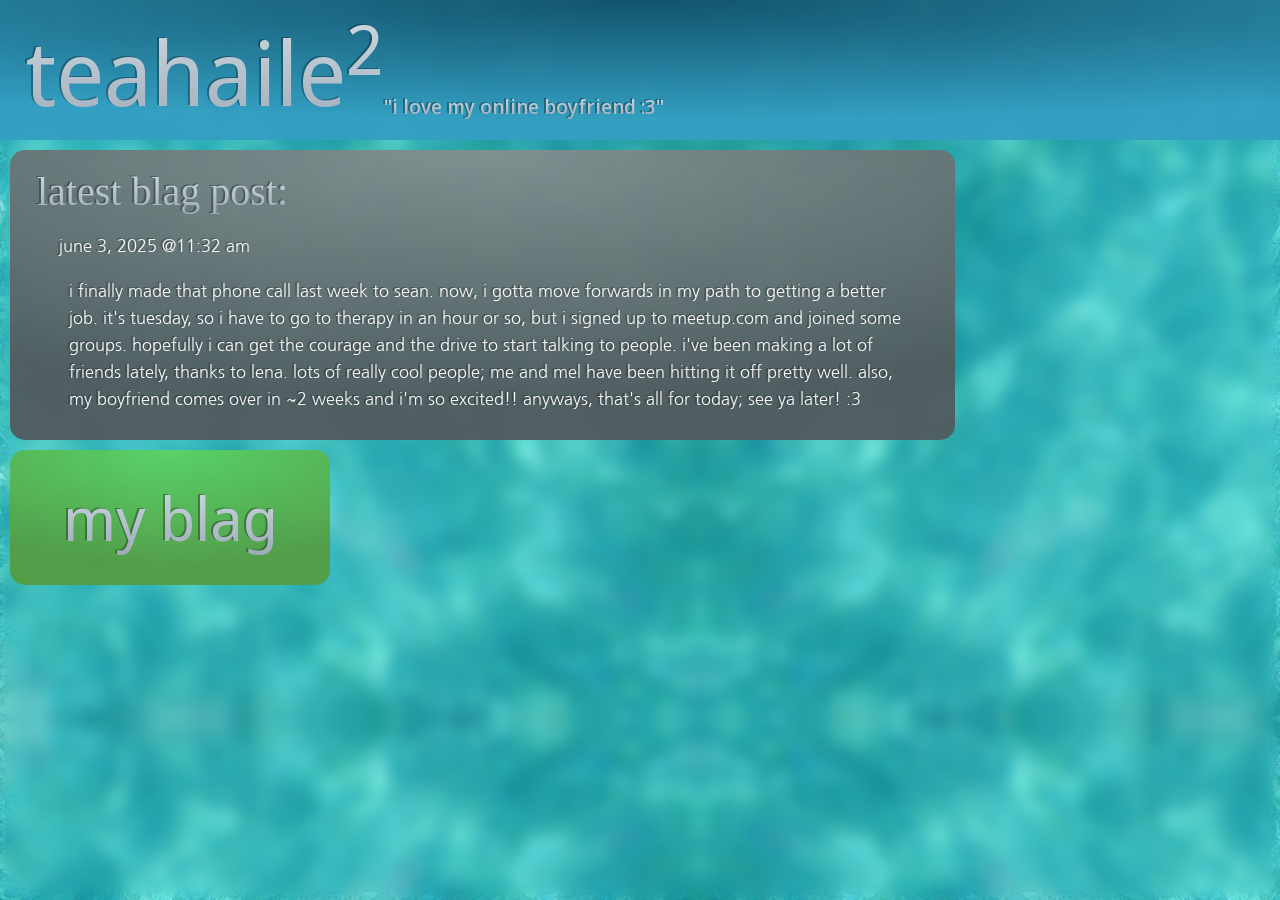
==== commit 3c20adfc: "fix: disable 'LiveReload'" ====
--- a/index.html
+++ b/index.html
@@ -28,6 +28,6 @@
 		</div>
 	</span>
 	<!-- This script is for the Sublime Text LiveReload plugin, which automatically refreshes the local webserver when I update any of the files (it should be disabled before pushing) -->
-	<script>document.write('<script src="http://' + (location.host || '0.0.0.0').split(':')[0] + ':35729/livereload.js?snipver=1"></' + 'script>')</script>
+	<!-- <script>document.write('<script src="http://' + (location.host || '0.0.0.0').split(':')[0] + ':35729/livereload.js?snipver=1"></' + 'script>')</script> -->
 </body>
 </html>
